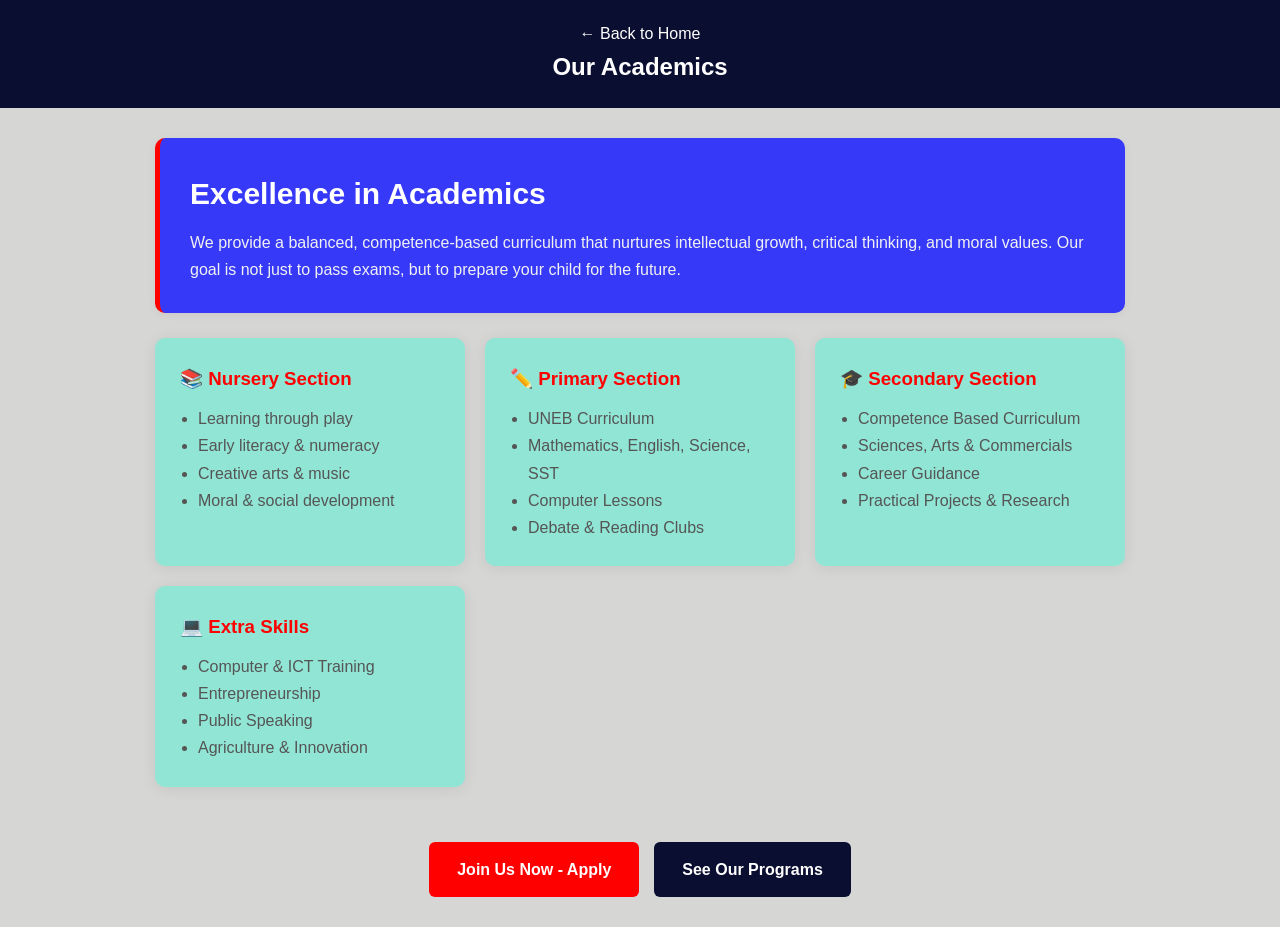
==== academics.html @ 46d8851c "activating hero buttons" ====
<!DOCTYPE html>
<html lang="en">
<head>
  <meta charset="UTF-8">
  <meta name="viewport" content="width=device-width, initial-scale=1.0">
  <title>Our Academics</title>
  <style>
    *{margin:0; padding:0; box-sizing:border-box; font-family: Arial, sans-serif;}
    body{background:#d6d6d4; color:#333; line-height:1.7;}
    .page-header{background:#0a0e31; color:#fff; padding:20px; text-align:center;}
    .page-header a{color:#fff; text-decoration:none;}
    .container{max-width:1000px; margin:30px auto; padding:0 15px;}
    
    .hero{background:#3639f8; padding:30px; border-radius:10px; border-left:5px solid #ff0000; margin-bottom:25px; box-shadow:0 2px 10px rgba(0,0,0,0.05);}
    .hero h1{color:white; font-size:30px; margin-bottom:10px;}
    .hero p{color:#f1f1f1; max-width:100%; margin:0 auto;}
    .grid{display:grid; grid-template-columns:repeat(auto-fit, minmax(280px, 1fr)); gap:20px; margin-top:20px;}
    .card{background:#91e5d4; padding:25px; border-radius:10px; box-shadow:0 2px 15px rgba(0,0,0,0.08); transition:0.3s;}
    .card:hover{transform:translateY(-5px);}
    .card h3{color:#ff0000; margin-bottom:10px;}
    .card ul{padding-left:18px; color:#555;}
    
    .btn{display:inline-block; padding:14px 28px; background:#ff0000; color:#fff; text-decoration:none; border-radius:6px; font-weight:700; margin-top:25px; text-align:center;}
    .btn-dark{background:#0a0e31;}
    .btn-group{display:flex; gap:15px; flex-wrap:wrap; justify-content:center; margin-top:30px;}
    
    @media(max-width:768px){
      .hero h1{font-size:24px;}
      .btn-group{flex-direction:column;}
      .btn{width:100%;}
    }
  </style>
</head>
<body>

  <div class="page-header">
    <a href="index.html">← Back to Home</a>
    <h2>Our Academics</h2>
  </div>

  <div class="container">
    <div class="hero">
      <h1>Excellence in Academics</h1>
      <p>We provide a balanced, competence-based curriculum that nurtures intellectual growth, critical thinking, and moral values. Our goal is not just to pass exams, but to prepare your child for the future.</p>
    </div>

    <div class="grid">
      <div class="card">
        <h3>📚 Nursery Section</h3>
        <ul>
          <li>Learning through play</li>
          <li>Early literacy & numeracy</li>
          <li>Creative arts & music</li>
          <li>Moral & social development</li>
        </ul>
      </div>
      <div class="card">
        <h3>✏️ Primary Section</h3>
        <ul>
          <li>UNEB Curriculum</li>
          <li>Mathematics, English, Science, SST</li>
          <li>Computer Lessons</li>
          <li>Debate & Reading Clubs</li>
        </ul>
      </div>
      <div class="card">
        <h3>🎓 Secondary Section</h3>
        <ul>
          <li>Competence Based Curriculum</li>
          <li>Sciences, Arts & Commercials</li>
          <li>Career Guidance</li>
          <li>Practical Projects & Research</li>
        </ul>
      </div>
      <div class="card">
        <h3>💻 Extra Skills</h3>
        <ul>
          <li>Computer & ICT Training</li>
          <li>Entrepreneurship</li>
          <li>Public Speaking</li>
          <li>Agriculture & Innovation</li>
        </ul>
      </div>
    </div>

    <div class="btn-group">
      <a href="admission.html" class="btn">Join Us Now - Apply</a>
      <a href="programs.html" class="btn btn-dark">See Our Programs</a>
    </div>
  </div>

</body>
</html>
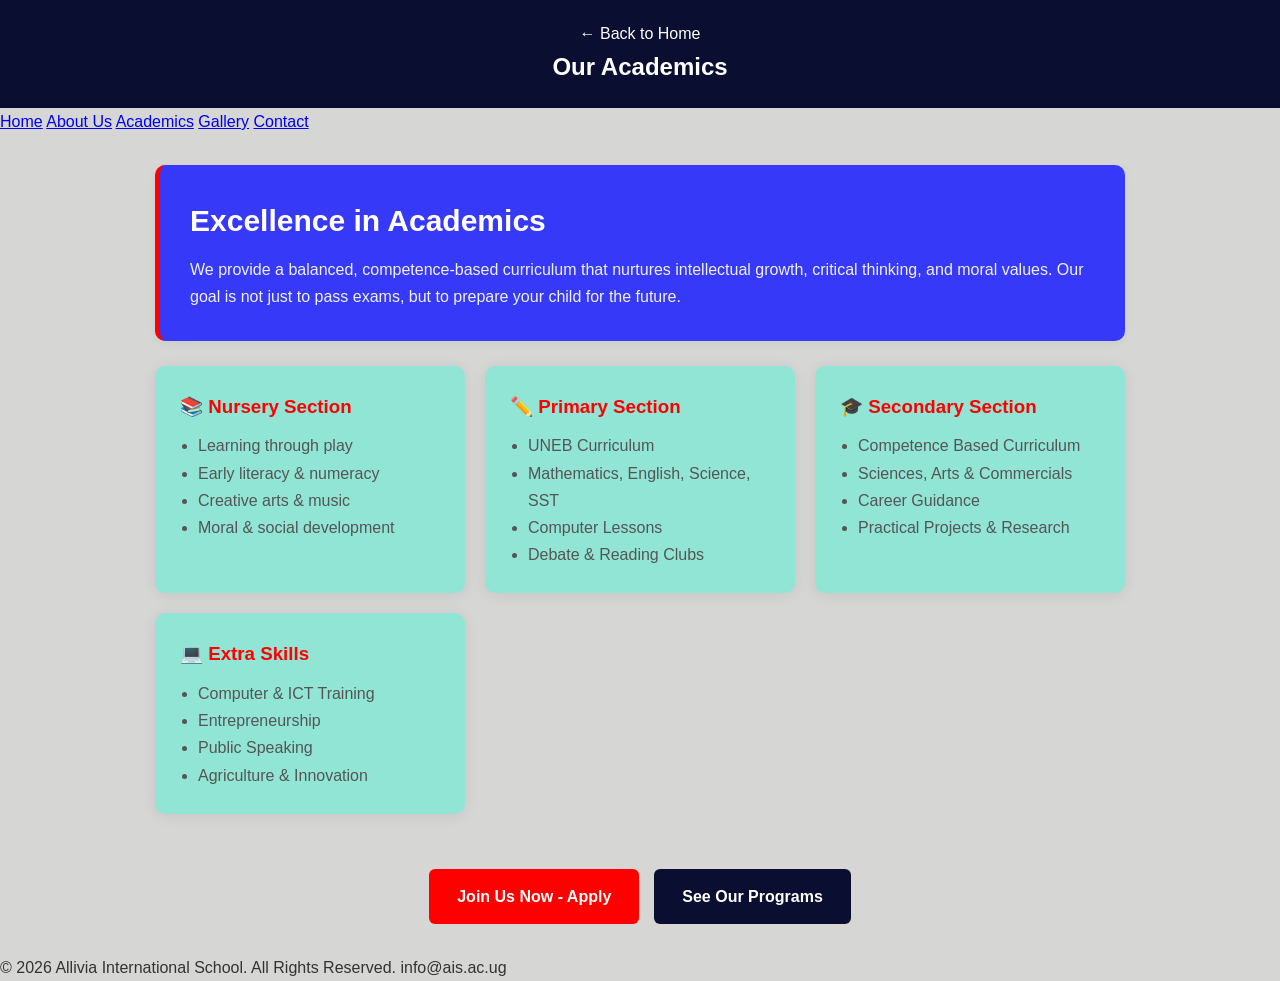
==== commit e4e93256: "change" ====
--- a/academics.html
+++ b/academics.html
@@ -36,6 +36,23 @@
   <div class="page-header">
     <a href="index.html">← Back to Home</a>
     <h2>Our Academics</h2>
+
+    <!-- 3 BARS BUTTON -->
+        <div class="menu-toggle" id="menuToggle">
+            <span></span>
+            <span></span>
+            <span></span>
+        </div>
+    </div>
+
+    <!-- DROPDOWN MENU - HIDDEN BY DEFAULT -->
+    <nav class="main-nav" id="mainNav">
+        <a href="index.html">Home</a>
+        <a href="aboutus.html">About Us</a>
+        <a href="Academicss.html">Academics</a>
+        <a href="gallery.html">Gallery</a>
+        <a href="contact.html">Contact</a>
+    </nav>
   </div>
 
   <div class="container">
@@ -88,6 +105,35 @@
       <a href="programs.html" class="btn btn-dark">See Our Programs</a>
     </div>
   </div>
+  <!-- The footer -->
+    <footer class="footer">
+
+        <div class="copyright">
+
+            <p>
+                © 2026 Allivia International School. All Rights Reserved.   info@ais.ac.ug
+            </p>
+
+        </div>
+
+    </footer>
+    <script>
+const toggle = document.getElementById('menuToggle');
+const nav = document.getElementById('mainNav');
+
+toggle.addEventListener('click', () => {
+    nav.classList.toggle('show');
+    toggle.classList.toggle('active');
+});
+
+// Close if you click outside
+document.addEventListener('click', (e) => {
+    if(!toggle.contains(e.target) && !nav.contains(e.target)){
+        nav.classList.remove('show');
+        toggle.classList.remove('active');
+    }
+});
+</script>
 
 </body>
 </html>
